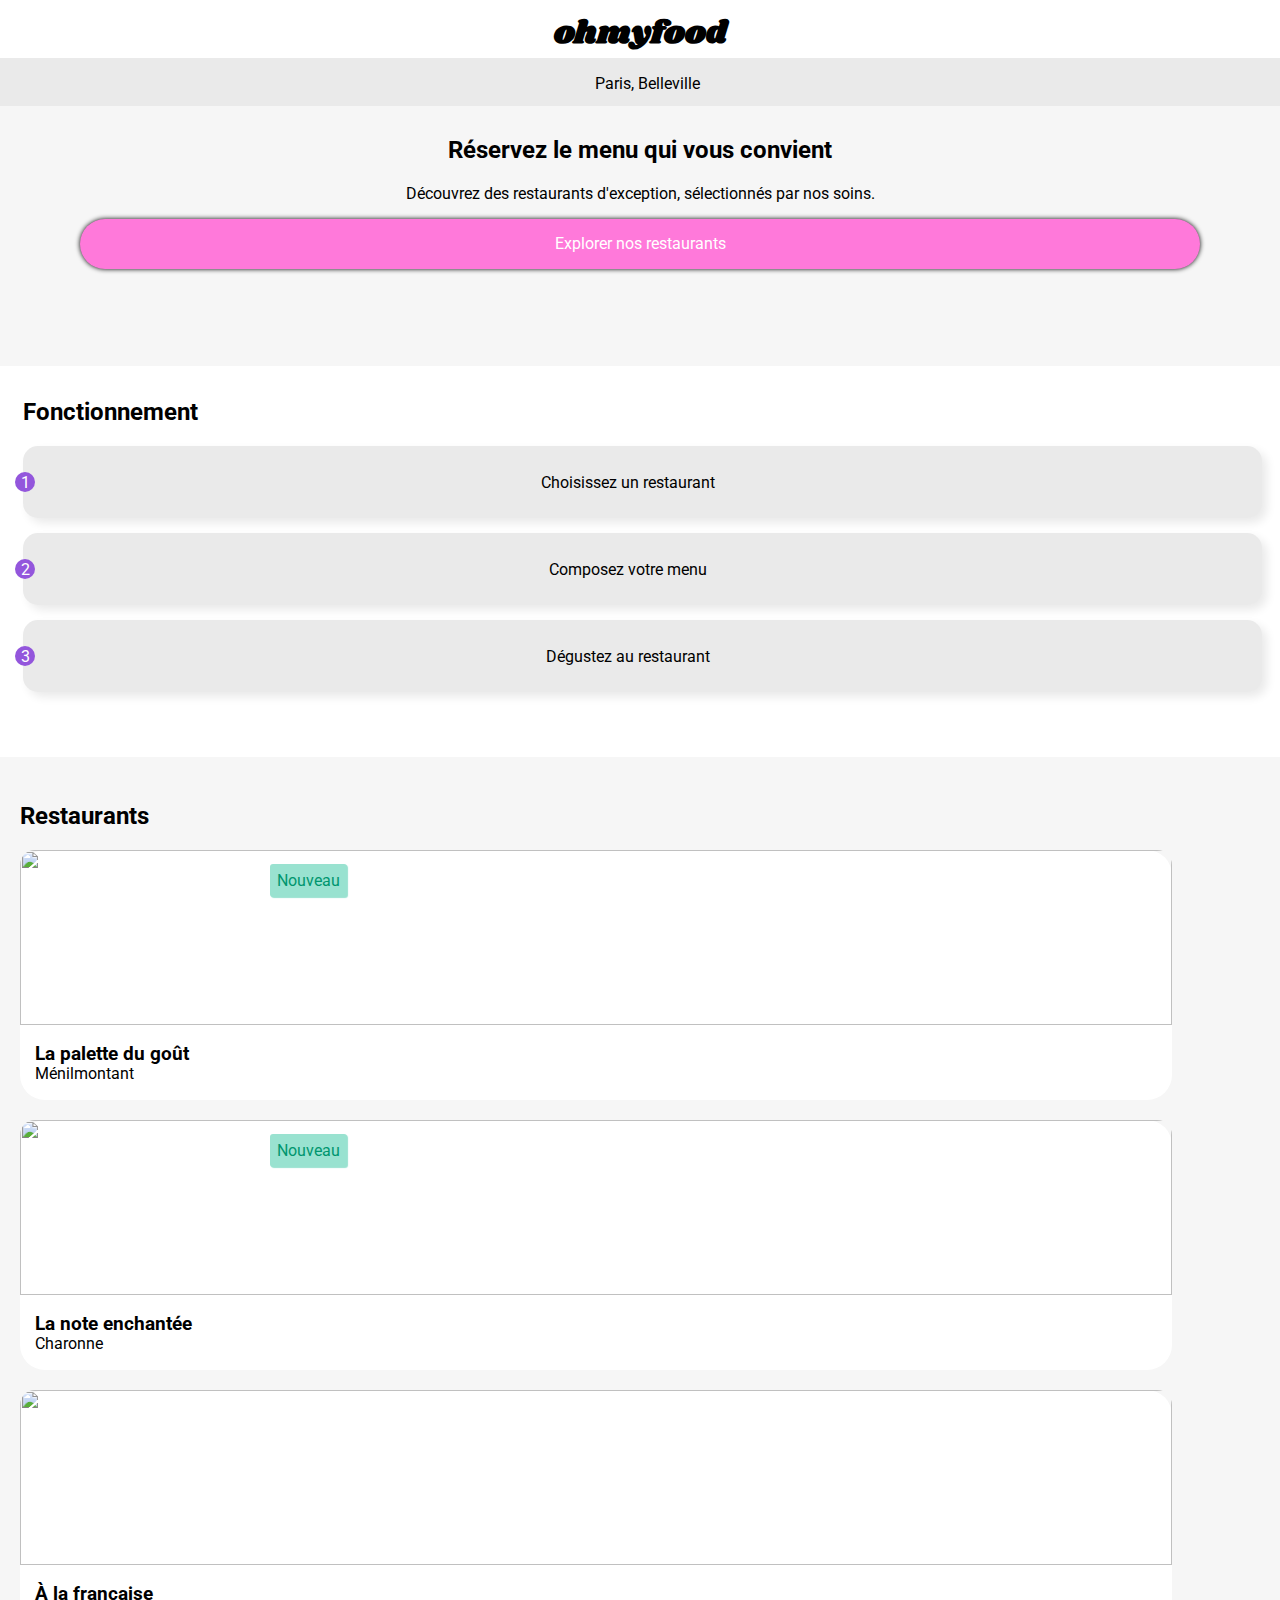
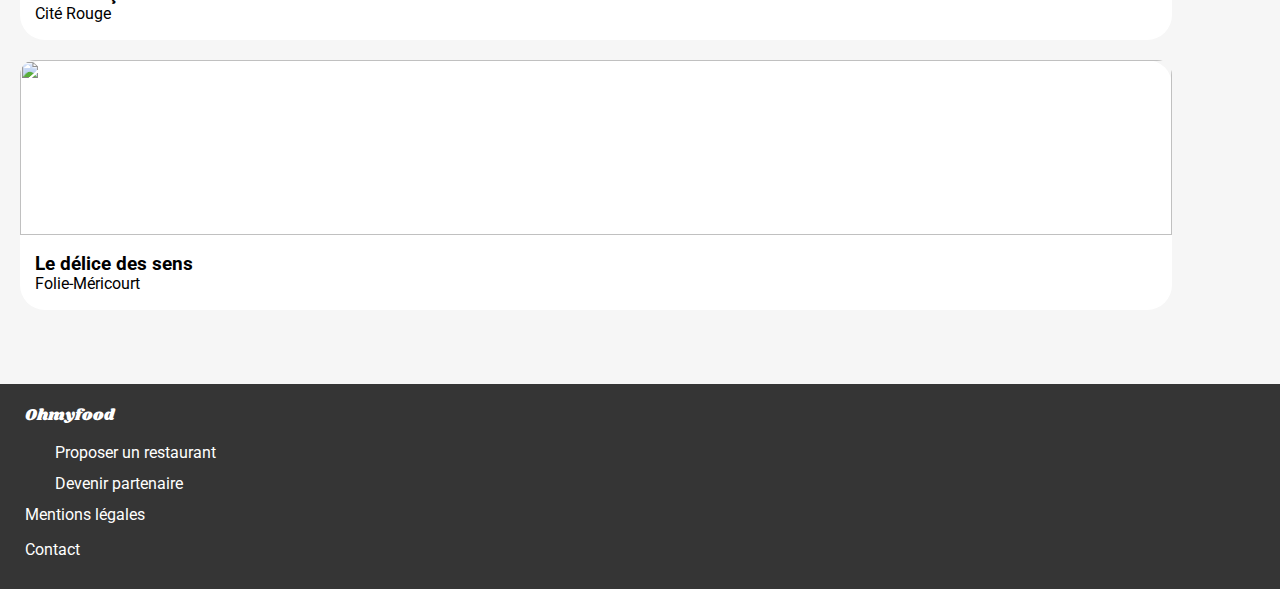
==== html/index.html @ af492f09 "add file and code" ====
<!DOCTYPE html>

<html lang="fr">

<head>
    <meta charset="utf-8" />
    <meta name="viewport" content="width=device-width, initial-scale=1, user-scalable=no" />
    <link rel="stylesheet" href="/style.css" />
    <script src="https://kit.fontawesome.com/955ccfe9d0.js" crossorigin="anonymous"></script>
    <style>
        @import url('https://fonts.googleapis.com/css2?family=Roboto:wght@100;400;700&family=Shrikhand&display=swap');
    </style>
    <title>OhMyFood</title>
</head>
<body>
    <header>
        <nav>
        <div class="backlogo">
        <div class="logoOMF ohmyfood"><h1>ohmyfood</h1></div></div>
        <div class="lieuindic">
        <span class="logofont"><i class="fa-solid fa-location-dot"></i></span>
        <p>Paris, Belleville</p></div>
        <div class="navheader">
        <div class="space"><h2>Réservez le menu qui vous convient</h2>
        <p>Découvrez des restaurants d'exception, sélectionnés par nos soins.</p></div>
        <div class="rechercheresto"><a href="#restolink"><p class="txtrecherche">Explorer nos restaurants</p></a></div>
        </div>
        </nav>
        <div class="espacementf">
        <h2>Fonctionnement</h2>
        </div>
        <div>
            <div class="restoaccess">
                <div class="num"><p>1</p></div>
                <div class="position">
                <span class="iconfonction"><i class="fa-solid fa-mobile-screen-button"></i></span>
                <div><p>Choisissez un restaurant</p></div>
                </div>
            </div>
            <div>   
            <div class="restoaccess">
                <div class="num"><p>2</p></div>
                <div class="position">
                <span class="iconfonction"><i class="fa-solid fa-list"></i></span>
                <div><p>Composez votre menu</p></div>
                </div>
            </div>
            </div>
            <div>     
            <div class="restoaccess">
                <div class="num"><p>3</p></div>
                <div class="position">
                <span class="iconfonction"><i class="fa-solid fa-store"></i></span>
                <div><p>Dégustez au restaurant</p></div>
                </div>
            </div>
            </div>
        </div>
    </header>
    <section>
        <div class="restoview">
            <div class="espacementr">
                <h2 id="restolink">Restaurants</h2>
            </div>
            <div class="carteresto">
            <a href="index1.html" class="link">
                <img class="imagesresto"src="/Images/restaurants/menilmontant.jpg">
                <div class="titreresto"><h3>La palette du goût</h3></div>
                <div class="titrelieu"><p>Ménilmontant</p></div>
                <div class="new">Nouveau</div>
            </a>
                <div class="heartlogo"><div class="heartfaregu"><i class="fa-regular fa-heart"></i></div>
                <div class="heartfas"><i class="fas fa-heart"></i></div></div>
            </div>
            <div class="carteresto">
            <a href="#" class="link">
                <img class="imagesresto"src="/Images/restaurants/charonne.jpg">
                <div class="titreresto"><h3>La note enchantée</h3></div>
                <div class="titrelieu"><p>Charonne</p></div>
                <div class="new">Nouveau</div>
            </a>
                <div class="heartlogo"><div class="heartfaregu"><i class="fa-regular fa-heart"></i></div>
                <div class="heartfas"><i class="fas fa-heart"></i></div></div>  
            </div>
            <div class="carteresto">
            <a href="#" class="link">
                <img class="imagesresto"src="/Images/restaurants/cite_rouge.jpg">
                <div class="titreresto"><h3>À la française</h3></div>
                <div class="titrelieu"><p>Cité Rouge</p></div>
            </a>
                <div class="heartlogo"><div class="heartfaregu"><i class="fa-regular fa-heart"></i></div>
                <div class="heartfas"><i class="fas fa-heart"></i></div></div>    
            </div>
            <div class="carteresto">
            <a href="#" class="link">
                <img class="imagesresto"src="/Images/restaurants/folie_mericourt.jpg">
                <div class="titreresto"><h3>Le délice des sens</h3></div>
                <div class="titrelieu"><p>Folie-Méricourt</p></div>
            </a>
                <div class="heartlogo"><div class="heartfaregu"><i class="fa-regular fa-heart"></i></div>
                <div class="heartfas"><i class="fas fa-heart"></i></div></div>
            </div>
            </div>
    </section>
    <footer>
        <div class="footerOMF">
        <div class="placementfooter">
        <div class="ohmyfood">Ohmyfood</div>
        <div class="placementlogo">
        <div class="iconfooter"><i class="fa-solid fa-utensils"></i></div>
        <p>Proposer un restaurant</p>
        </div>
        <div class="placementlogo">
        <div class="iconfooter"><i class="fa-solid fa-handshake-angle"></i></div>
        <p>Devenir partenaire</p>
        </div>
        <p>Mentions légales</p>
        <a href="#" class="linkfooter">Contact</a>
        </div>
        </div>
    </footer>
</body>
</html>
---- style.css ----
h1 {
  height: 30px;
  margin-top: 10px;
}

.ohmyfood {
  font-family: "Shrikhand", cursive;
}

body {
  font-family: "Roboto", sans-serif;
  font-weight: normal;
}

a {
  text-decoration: none;
}

/*HEADER*/
.backlogo {
  margin: -8px;
}
.backlogo .logoOMF {
  display: flex;
  justify-content: center;
  margin-bottom: 5px;
}

.lieuindic {
  display: flex;
  text-align: center;
  justify-content: center;
  align-items: center;
  margin: -8px;
  padding-bottom: 5px;
  background: #eaeaea;
}
.lieuindic .logofont {
  padding-right: 15px;
}

.navheader {
  text-align: center;
  background: #f6f6f6;
  margin: -8px;
  padding: 10px;
  height: 240px;
}
.navheader .space {
  margin-left: 35px;
  margin-right: 35px;
}
.navheader .rechercheresto {
  background-color: #FF79DA;
  border-radius: 50px 50px;
  height: 50px;
  margin-left: 70px;
  margin-right: 70px;
  text-align: center;
  box-shadow: 0 0 5px 0;
}
.navheader .rechercheresto:hover {
  box-shadow: 0 0 10px 0;
}
.navheader .rechercheresto .txtrecherche {
  padding: 15px;
  color: white;
}
.navheader .rechercheresto .restolink {
  text-decoration: none;
}

.espacementf {
  margin-top: 40px;
  margin-left: 15px;
}

.espacementr {
  margin-top: 35px;
  margin-left: 20px;
}

.restoaccess {
  display: flex;
  align-items: center;
  justify-content: center;
  background: #eaeaea;
  margin-bottom: 15px;
  margin-left: 15px;
  margin-right: 10px;
  border-radius: 15px 15px;
  height: 72px;
  box-shadow: 5px 5px 10px 0 #eaeaea;
}

.num {
  display: flex;
  align-items: center;
  justify-content: center;
  background: #9356DC;
  border-radius: 50%;
  color: white;
  position: absolute;
  left: 5px;
  height: 20px;
  width: 20px;
  margin-left: 10px;
}

.position {
  display: flex;
  align-items: center;
  margin-right: 70px;
}

.iconfonction {
  color: grey;
  margin: 20px;
}

/*SECTION*/
.link {
  font-style: normal;
  text-decoration: none;
  color: black;
}

.restoview {
  background-color: #f6f6f6;
  margin: -8px;
  padding-top: 10px;
  margin-top: 65px;
  height: 1225px;
}
.restoview .carteresto {
  display: flex;
  flex-direction: column;
  background-color: white;
  width: 90%;
  margin-left: 20px;
  border-radius: 25px;
  height: 250px;
  margin-bottom: 20px;
}
.restoview .carteresto .imagesresto {
  border-radius: 15px 15px 0 0;
  height: 175px;
  object-fit: cover;
  width: 100%;
}
.restoview .carteresto .titreresto {
  padding-left: 15px;
  margin-top: -5px;
}
.restoview .carteresto .titrelieu {
  padding-left: 15px;
  margin-top: -20px;
}

.heartlogo {
  position: absolute;
  transform: translate(290px, 200px);
  font-size: 23px;
}
.heartlogo:hover {
  color: #FF79DA;
}
.heartlogo .heartfaregu {
  position: absolute;
}
.heartlogo .heartfas {
  position: absolute;
  opacity: 0;
  transition: opacity 200ms;
}
.heartlogo .heartfas:hover {
  opacity: 1;
}

.new {
  position: absolute;
  transform: translate(250px, -235px);
  background-color: #99E2D0;
  color: #00966e;
  padding: 7px;
  box-shadow: #99E2D0 1px 1px 1px 0;
  border-radius: 3px 3px;
}

/*FOOTER*/
.linkfooter {
  color: white;
}

.footerOMF {
  background-color: #353535;
  color: white;
  margin: -8px;
  padding-bottom: 30px;
}
.footerOMF .placementfooter {
  margin-left: 25px;
  padding-top: 20px;
}
.footerOMF .placementlogo {
  display: flex;
  align-items: center;
  margin-bottom: -20px;
}
.footerOMF .iconfooter {
  width: 30px;
}
.footerOMF .placementtextf {
  margin-top: -20px;
}

/*# sourceMappingURL=style.css.map */
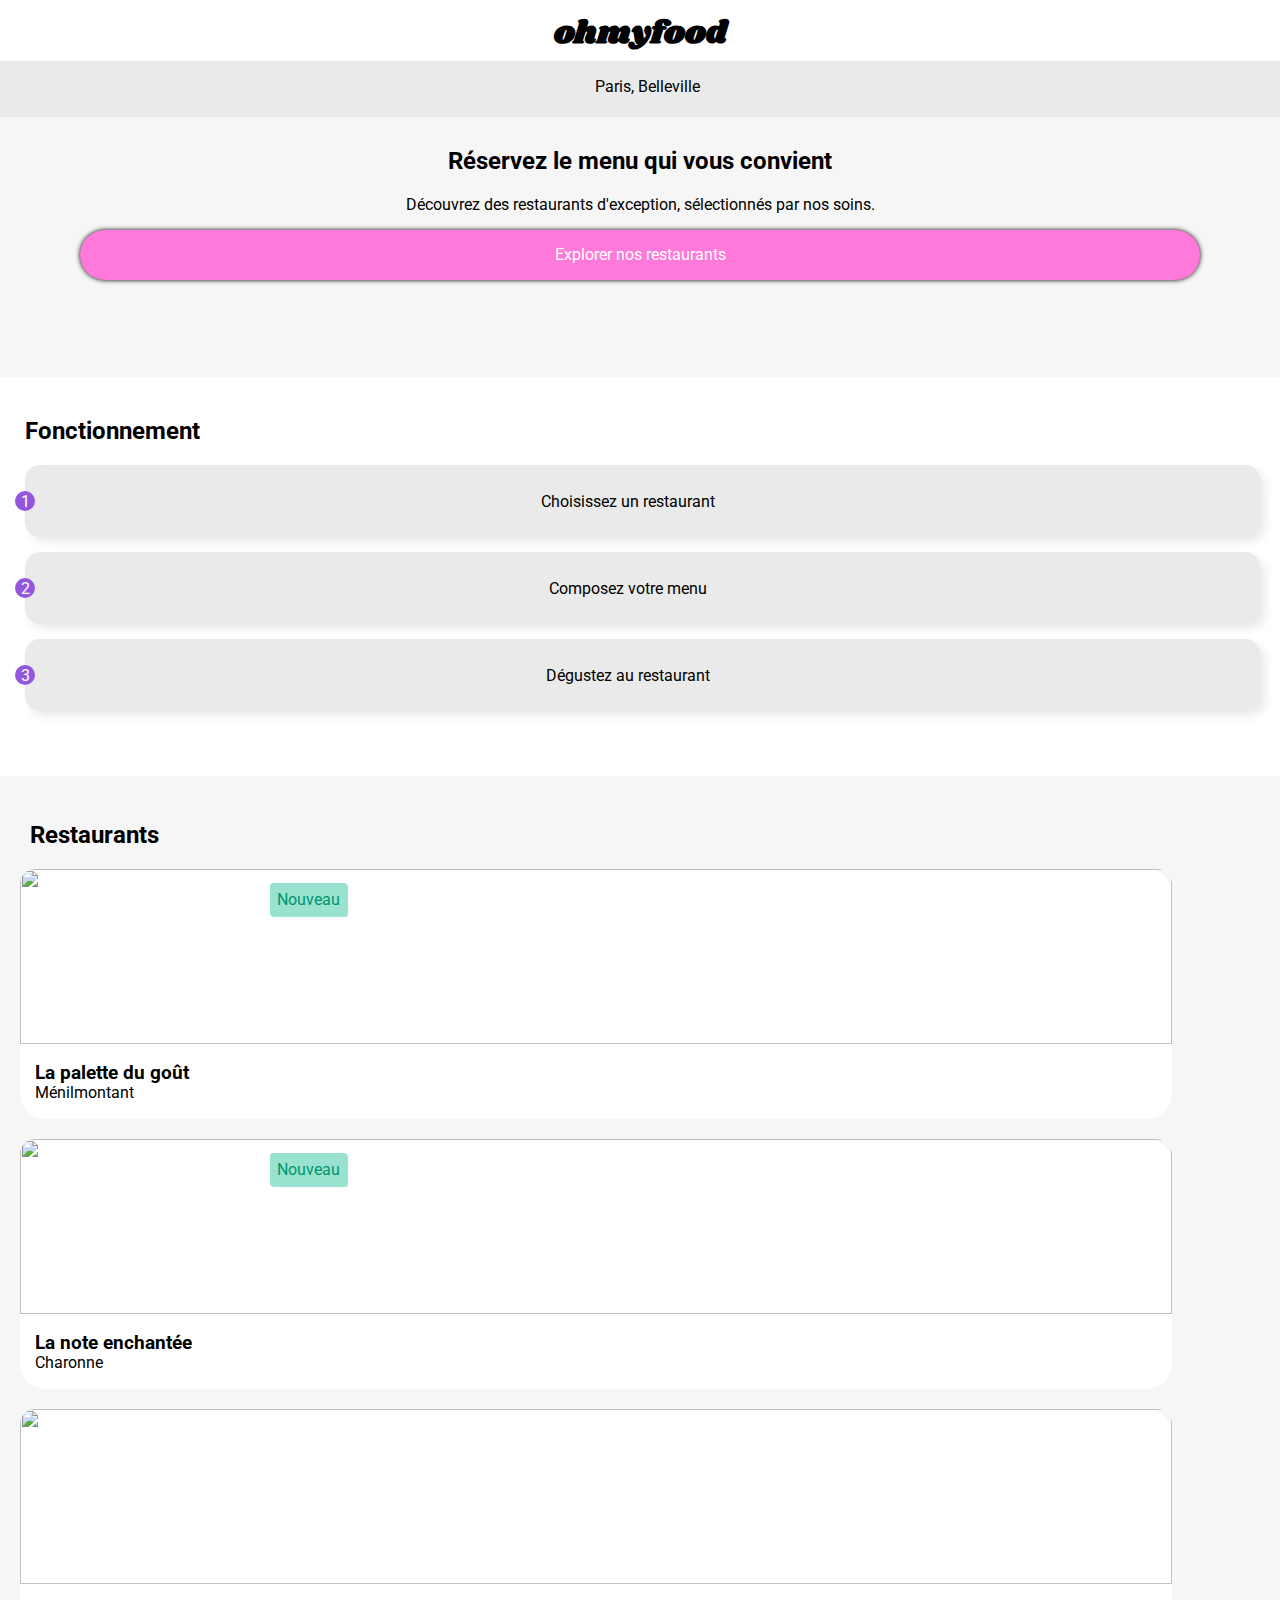
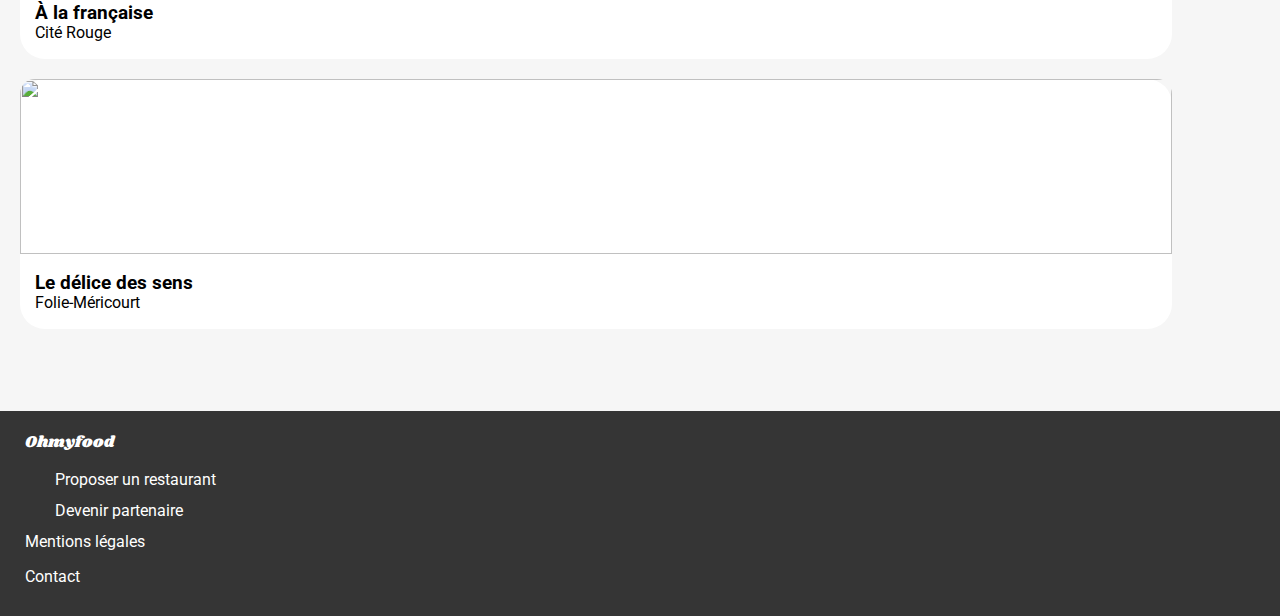
==== commit 54c1badc: "add file and change code" ====
--- a/html/index.html
+++ b/html/index.html
@@ -16,7 +16,7 @@
     <header>
         <nav>
         <div class="backlogo">
-        <div class="logoOMF ohmyfood"><h1>ohmyfood</h1></div></div>
+        <div class="ohmyfood"><h1>ohmyfood</h1></div></div>
         <div class="lieuindic">
         <span class="logofont"><i class="fa-solid fa-location-dot"></i></span>
         <p>Paris, Belleville</p></div>
@@ -63,7 +63,7 @@
                 <h2 id="restolink">Restaurants</h2>
             </div>
             <div class="carteresto">
-            <a href="index1.html" class="link">
+            <a href="/html/index1.html" class="link">
                 <img class="imagesresto"src="/Images/restaurants/menilmontant.jpg">
                 <div class="titreresto"><h3>La palette du goût</h3></div>
                 <div class="titrelieu"><p>Ménilmontant</p></div>
--- a/style.css
+++ b/style.css
@@ -14,16 +14,23 @@
 
 a {
   text-decoration: none;
+  color: black;
+}
+
+body {
+  margin: 0px;
 }
 
 /*HEADER*/
+.backhome {
+  position: absolute;
+  left: 20px;
+  padding-top: 20px;
+}
+
 .backlogo {
-  margin: -8px;
-}
-.backlogo .logoOMF {
-  display: flex;
-  justify-content: center;
-  margin-bottom: 5px;
+  display: flex;
+  justify-content: center;
 }
 
 .lieuindic {
@@ -31,7 +38,6 @@
   text-align: center;
   justify-content: center;
   align-items: center;
-  margin: -8px;
   padding-bottom: 5px;
   background: #eaeaea;
 }
@@ -42,7 +48,6 @@
 .navheader {
   text-align: center;
   background: #f6f6f6;
-  margin: -8px;
   padding: 10px;
   height: 240px;
 }
@@ -72,12 +77,12 @@
 
 .espacementf {
   margin-top: 40px;
-  margin-left: 15px;
+  margin-left: 25px;
 }
 
 .espacementr {
   margin-top: 35px;
-  margin-left: 20px;
+  margin-left: 30px;
 }
 
 .restoaccess {
@@ -86,8 +91,8 @@
   justify-content: center;
   background: #eaeaea;
   margin-bottom: 15px;
-  margin-left: 15px;
-  margin-right: 10px;
+  margin-left: 25px;
+  margin-right: 20px;
   border-radius: 15px 15px;
   height: 72px;
   box-shadow: 5px 5px 10px 0 #eaeaea;
@@ -119,6 +124,28 @@
 }
 
 /*SECTION*/
+.cartefull {
+  background-color: #f6f6f6;
+  position: absolute;
+  top: 270px;
+  width: 100%;
+  border-radius: 30px 30px 0 0;
+}
+.cartefull .placementtextall {
+  padding-left: 15px;
+}
+.cartefull .placementtitle {
+  margin-top: 25px;
+}
+.cartefull .EPD {
+  position: absolute;
+}
+
+.imagespages {
+  width: 105%;
+  margin-left: -8px;
+}
+
 .link {
   font-style: normal;
   text-decoration: none;
@@ -127,7 +154,6 @@
 
 .restoview {
   background-color: #f6f6f6;
-  margin: -8px;
   padding-top: 10px;
   margin-top: 65px;
   height: 1225px;
@@ -157,24 +183,28 @@
   margin-top: -20px;
 }
 
-.heartlogo {
+.heartlogo, .heartlogo1 {
   position: absolute;
   transform: translate(290px, 200px);
   font-size: 23px;
 }
-.heartlogo:hover {
+.heartlogo:hover, .heartlogo1:hover {
   color: #FF79DA;
 }
-.heartlogo .heartfaregu {
-  position: absolute;
-}
-.heartlogo .heartfas {
+.heartlogo .heartfaregu, .heartlogo1 .heartfaregu {
+  position: absolute;
+}
+.heartlogo .heartfas, .heartlogo1 .heartfas {
   position: absolute;
   opacity: 0;
   transition: opacity 200ms;
 }
-.heartlogo .heartfas:hover {
+.heartlogo .heartfas:hover, .heartlogo1 .heartfas:hover {
   opacity: 1;
+}
+
+.heartlogo1 {
+  transform: translate(320px, -45px);
 }
 
 .new {
@@ -195,7 +225,6 @@
 .footerOMF {
   background-color: #353535;
   color: white;
-  margin: -8px;
   padding-bottom: 30px;
 }
 .footerOMF .placementfooter {
